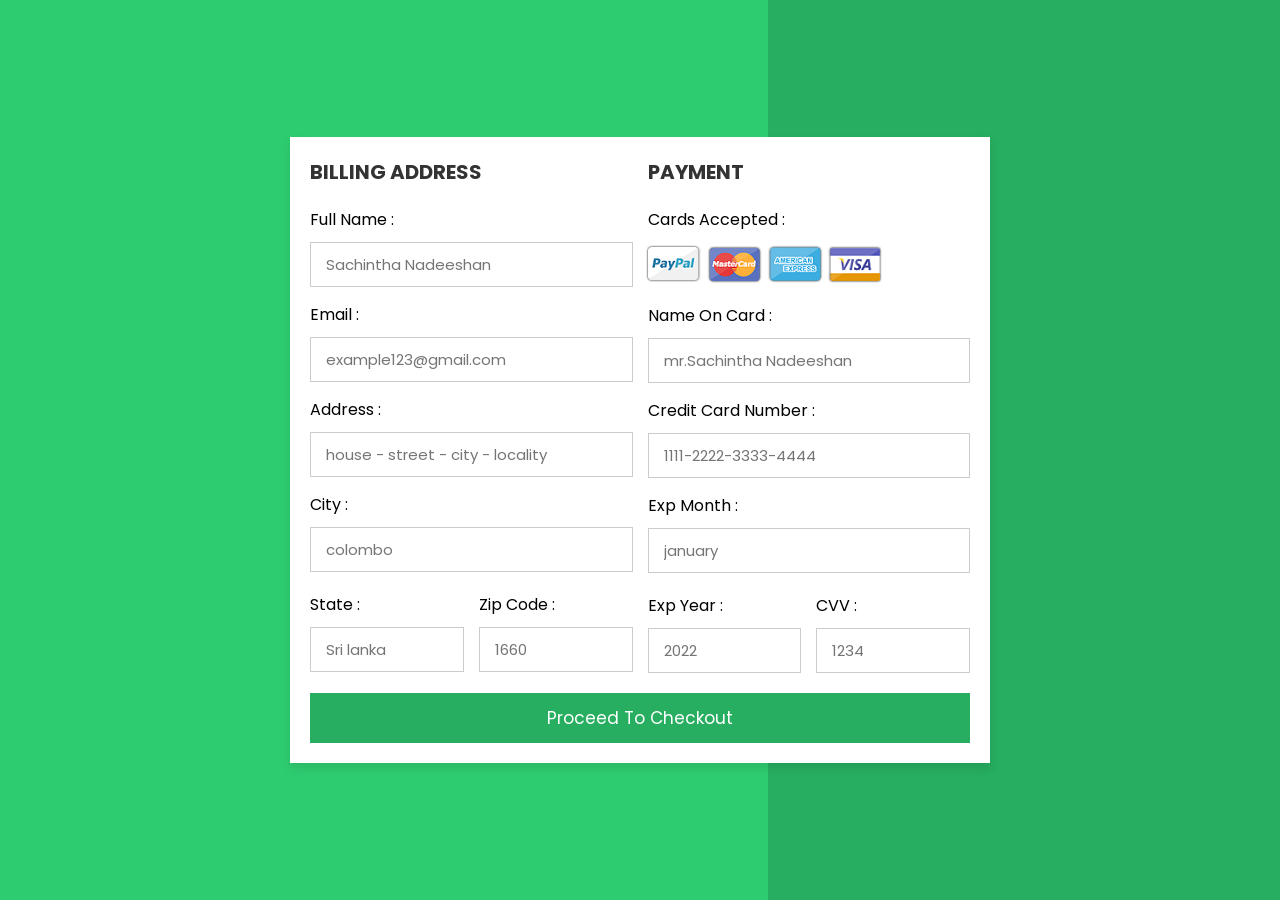
==== checkout/checkout.html @ a9883f32 "test one" ====
<!DOCTYPE html>
<html lang="en">
<head>
    <meta charset="UTF-8">
    <meta http-equiv="X-UA-Compatible" content="IE=edge">
    <meta name="viewport" content="width=device-width, initial-scale=1.0">

    <title>CheckOut</title>
    
    <!-- custom css file link  -->
    <link rel="stylesheet" href="style.css">
    <link rel="icon" type="image/icon" href="favicon.ico">

</head>
<body>

<div class="container">

    <form action="">

        <div class="row">

            <div class="col">

                <h3 class="title">billing address</h3>

                <div class="inputBox">
                    <span>full name :</span>
                    <input type="text" placeholder="Sachintha Nadeeshan" required>
                </div>
                <div class="inputBox">
                    <span>email :</span>
                    <input type="email" placeholder="example123@gmail.com">
                </div>
                <div class="inputBox">
                    <span>address :</span>
                    <input type="text" placeholder="house - street - city - locality"required >
                </div>
                <div class="inputBox">
                    <span>city :</span>
                    <input type="text" placeholder="colombo">
                </div>

                <div class="flex">
                    <div class="inputBox">
                        <span>state :</span>
                        <input type="text" placeholder="Sri lanka" required>
                    </div>
                    <div class="inputBox">
                        <span>zip code :</span>
                        <input type="text" placeholder="1660" required>
                    </div>
                </div>

            </div>

            <div class="col">

                <h3 class="title">payment</h3>

                <div class="inputBox">
                    <span>cards accepted :</span>
                    <img src="./card_img.png" alt="">
                </div>
                <div class="inputBox">
                    <span>name on card :</span>
                    <input type="text" placeholder="mr.Sachintha Nadeeshan" required>
                </div>
                <div class="inputBox">
                    <span>credit card number :</span>
                    <input type="number" placeholder="1111-2222-3333-4444" required>
                </div>
                <div class="inputBox">
                    <span>exp month :</span>
                    <input type="text" placeholder="january" required>
                </div>

                <div class="flex">
                    <div class="inputBox">
                        <span>exp year :</span>
                        <input type="number" placeholder="2022" required>
                    </div>
                    <div class="inputBox">
                        <span>CVV :</span>
                        <input type="text" placeholder="1234" required>
                    </div>
                </div>

            </div>
    
        </div>

        <input type="submit" value="proceed to checkout" class="submit-btn">

    </form>

</div>    
    
</body>
</html>
---- checkout/style.css ----
@import url('https://fonts.googleapis.com/css2?family=Poppins:wght@100;300;400;500;600&display=swap');

*{
  font-family: 'Poppins', sans-serif;
  margin:0; padding:0;
  box-sizing: border-box;
  outline: none; border:none;
  text-transform: capitalize;
  transition: all .2s linear;
}

.container{
  display: flex;
  justify-content: center;
  align-items: center;
  padding:25px;
  min-height: 100vh;
  background: linear-gradient(90deg, #2ecc71 60%, #27ae60 40.1%);
}

.container form{
  padding:20px;
  width:700px;
  background: #fff;
  box-shadow: 0 5px 10px rgba(0,0,0,.1);
}

.container form .row{
  display: flex;
  flex-wrap: wrap;
  gap:15px;
}

.container form .row .col{
  flex:1 1 250px;
}

.container form .row .col .title{
  font-size: 20px;
  color:#333;
  padding-bottom: 5px;
  text-transform: uppercase;
}

.container form .row .col .inputBox{
  margin:15px 0;
}

.container form .row .col .inputBox span{
  margin-bottom: 10px;
  display: block;
}

.container form .row .col .inputBox input{
  width: 100%;
  border:1px solid #ccc;
  padding:10px 15px;
  font-size: 15px;
  text-transform: none;
}

.container form .row .col .inputBox input:focus{
  border:1px solid #000;
}

.container form .row .col .flex{
  display: flex;
  gap:15px;
}

.container form .row .col .flex .inputBox{
  margin-top: 5px;
}

.container form .row .col .inputBox img{
  height: 34px;
  margin-top: 5px;
  filter: drop-shadow(0 0 1px #000);
}

.container form .submit-btn{
  width: 100%;
  padding:12px;
  font-size: 17px;
  background: #27ae60;
  color:#fff;
  margin-top: 5px;
  cursor: pointer;
}

.container form .submit-btn:hover{
  background: #2ecc71;
}
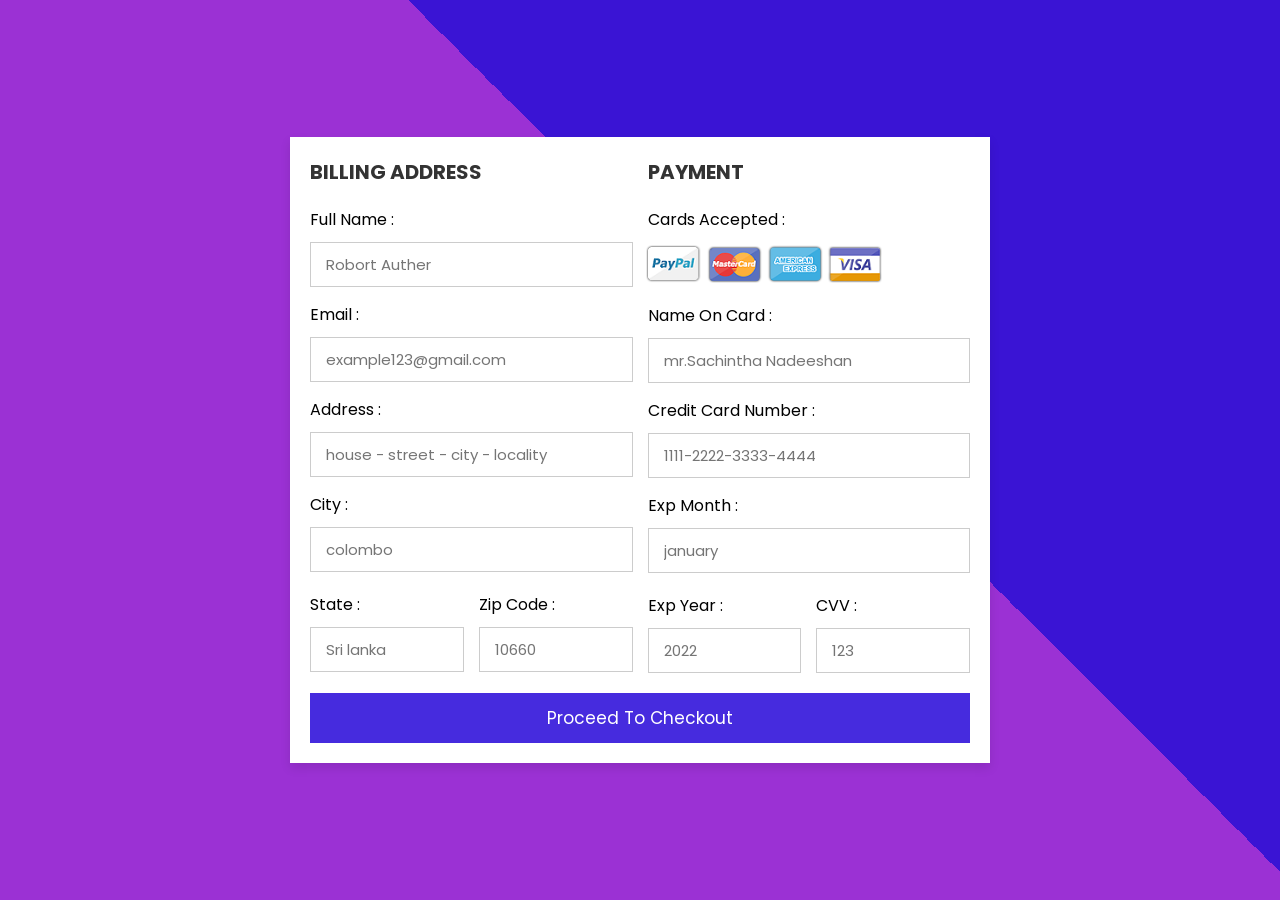
==== commit 1f79b9bd: "Changes to be committed: 	modified:   checkout/checkout.html 	new file:   checkout/confarmation.css " ====
--- a/checkout/checkout.html
+++ b/checkout/checkout.html
@@ -14,87 +14,88 @@
 </head>
 <body>
 
-<div class="container">
+    <div class="container">
 
-    <form action="">
-
-        <div class="row">
-
-            <div class="col">
-
-                <h3 class="title">billing address</h3>
-
-                <div class="inputBox">
-                    <span>full name :</span>
-                    <input type="text" placeholder="Sachintha Nadeeshan" required>
-                </div>
-                <div class="inputBox">
-                    <span>email :</span>
-                    <input type="email" placeholder="example123@gmail.com">
-                </div>
-                <div class="inputBox">
-                    <span>address :</span>
-                    <input type="text" placeholder="house - street - city - locality"required >
-                </div>
-                <div class="inputBox">
-                    <span>city :</span>
-                    <input type="text" placeholder="colombo">
-                </div>
-
-                <div class="flex">
+        <form id="checkoutForm" onsubmit="validateForm(event)">
+    
+            <div class="row">
+    
+                <div class="col">
+    
+                    <h3 class="title">billing address</h3>
+    
                     <div class="inputBox">
-                        <span>state :</span>
-                        <input type="text" placeholder="Sri lanka" required>
+                        <span>full name :</span>
+                        <input type="text" placeholder="Robort Auther" required>
                     </div>
                     <div class="inputBox">
-                        <span>zip code :</span>
-                        <input type="text" placeholder="1660" required>
-                    </div>
-                </div>
-
-            </div>
-
-            <div class="col">
-
-                <h3 class="title">payment</h3>
-
-                <div class="inputBox">
-                    <span>cards accepted :</span>
-                    <img src="./card_img.png" alt="">
-                </div>
-                <div class="inputBox">
-                    <span>name on card :</span>
-                    <input type="text" placeholder="mr.Sachintha Nadeeshan" required>
-                </div>
-                <div class="inputBox">
-                    <span>credit card number :</span>
-                    <input type="number" placeholder="1111-2222-3333-4444" required>
-                </div>
-                <div class="inputBox">
-                    <span>exp month :</span>
-                    <input type="text" placeholder="january" required>
-                </div>
-
-                <div class="flex">
-                    <div class="inputBox">
-                        <span>exp year :</span>
-                        <input type="number" placeholder="2022" required>
+                        <span>email :</span>
+                        <input type="email" placeholder="example123@gmail.com" id="email">
                     </div>
                     <div class="inputBox">
-                        <span>CVV :</span>
-                        <input type="text" placeholder="1234" required>
+                        <span>address :</span>
+                        <input type="text" placeholder="house - street - city - locality"required >
                     </div>
+                    <div class="inputBox">
+                        <span>city :</span>
+                        <input type="text" placeholder="colombo">
+                    </div>
+    
+                    <div class="flex">
+                        <div class="inputBox">
+                            <span>state :</span>
+                            <input type="text" placeholder="Sri lanka" required>
+                        </div>
+                        <div class="inputBox">
+                            <span>zip code :</span>
+                            <input type="text" placeholder="10660" required id="zipCode">
+                        </div>
+                    </div>
+    
                 </div>
-
+    
+                <div class="col">
+    
+                    <h3 class="title">payment</h3>
+    
+                    <div class="inputBox">
+                        <span>cards accepted :</span>
+                        <img src="./card_img.png" alt="">
+                    </div>
+                    <div class="inputBox">
+                        <span>name on card :</span>
+                        <input type="text" placeholder="mr.Sachintha Nadeeshan" required>
+                    </div>
+                    <div class="inputBox">
+                        <span>credit card number :</span>
+                        <input type="text" placeholder="1111-2222-3333-4444" required id="creditCardNumber">
+                    </div>
+                    <div class="inputBox">
+                        <span>exp month :</span>
+                        <input type="text" placeholder="january" required>
+                    </div>
+    
+                    <div class="flex">
+                        <div class="inputBox">
+                            <span>exp year :</span>
+                            <input type="number" placeholder="2022" required>
+                        </div>
+                        <div class="inputBox">
+                            <span>CVV :</span>
+                            <input type="text" placeholder="123" required id="cvv">
+                        </div>
+                    </div>
+    
+                </div>
+        
             </div>
     
-        </div>
+            <input type="submit" value="proceed to checkout" class="submit-btn" onclick="validateForm(event)">
 
-        <input type="submit" value="proceed to checkout" class="submit-btn">
-
-    </form>
-
-</div>    
     
-</body>
-</html>+        </form>
+    
+    </div>
+    <script src="script.js"></script>    
+    </body>
+    </html>
--- a/checkout/style.css
+++ b/checkout/style.css
@@ -15,7 +15,7 @@
   align-items: center;
   padding:25px;
   min-height: 100vh;
-  background: linear-gradient(90deg, #2ecc71 60%, #27ae60 40.1%);
+  background: linear-gradient(45deg, #9b31d4 60%, #3a14d4 40.1%);
 }
 
 .container form{
@@ -82,12 +82,12 @@
   width: 100%;
   padding:12px;
   font-size: 17px;
-  background: #27ae60;
+  background: #462bde;
   color:#fff;
   margin-top: 5px;
   cursor: pointer;
 }
 
 .container form .submit-btn:hover{
-  background: #2ecc71;
+  background: #3c0a93;
 }
